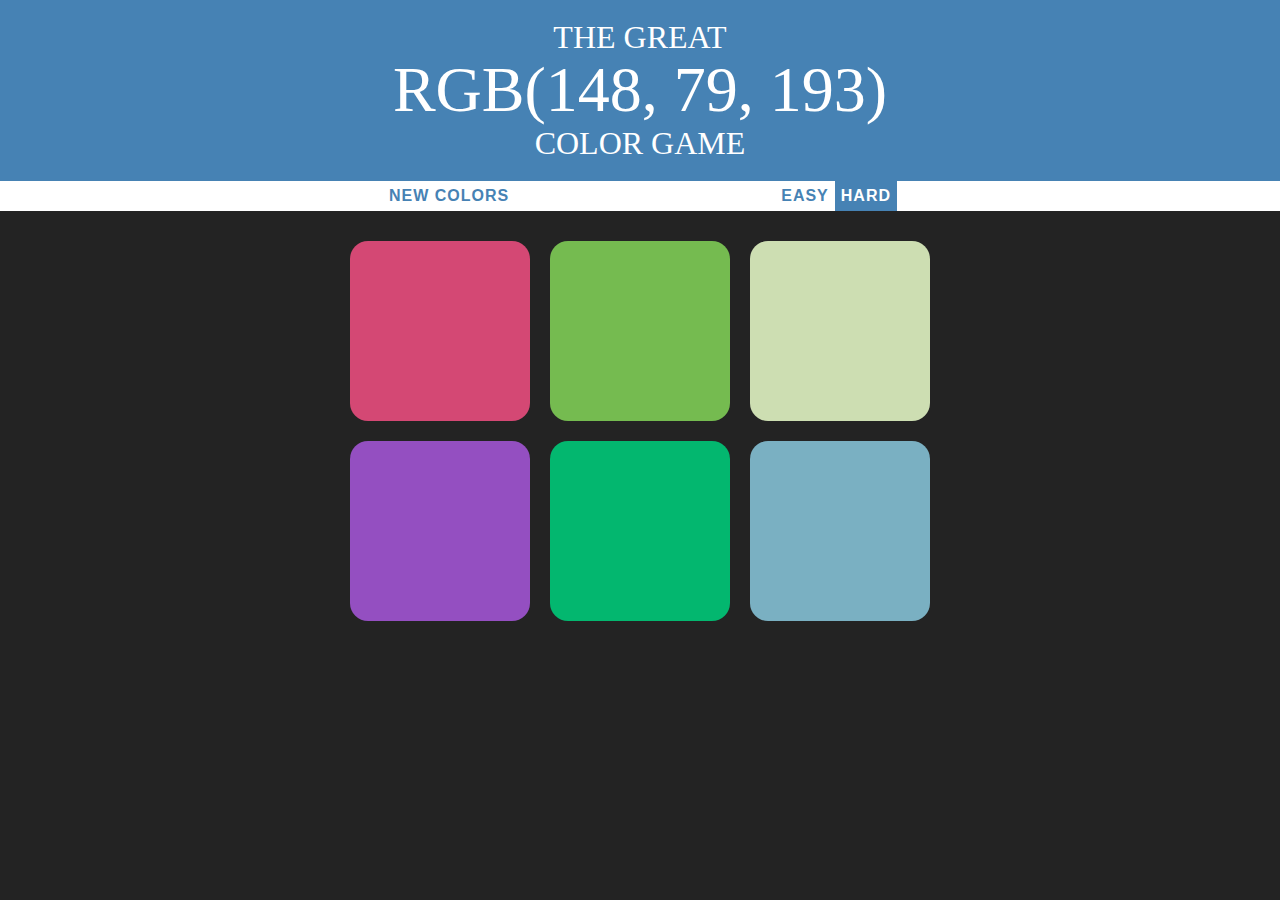
==== index.html @ eb39c0df "fixed index.html" ====
<!DOCTYPE html>
<html lang="en">
<head>
	<title>The Colors Game</title>
	<link rel="stylesheet" type="text/css" href="./colorgame.css">
</head>
<body>
	<main role="main">
	<h1>The Great <br>
		<span id="colorDisplay">RGB</span><br>
		 Color Game</h1>
		 
	<div id="stripe">
		<button id="reset">NEW COLORS</button><span id="message"></span>
		<button id="easy">Easy</button><button id="hard" class="selected">Hard</button>
	</div>
	<div id="container">
		<div class="square"></div>
		<div class="square"></div>
		<div class="square"></div>
		<div class="square"></div>
		<div class="square"></div>
		<div class="square"></div>
	</div>
	</main>
<script type="text/javascript" src="./colorgame.js"></script>
	
</body>
</html>
---- colorgame.css ----
.square{
	width: 30%;
	
	padding-bottom: 30%;
	float: left;
	margin: 1.66%;
	border-radius: 10%;
	transition: background 0.3s;
	-webkit-transition: background 0.3s;
	-moz-transition: background 0.3s;
}
body{
	background-color: #232323;
	margin: 0;
	font-family: "Montserrat", "Avenir";

}

#container{
	max-width: 600px;
	margin: 20px auto;
}

h1{
	color: white;
	text-align: center;
	background-color: steelblue;
	margin: 0;
	font-weight: normal;
	text-transform: uppercase;
	line-height: 1.1;
	padding: 20px 0;
}
span{
	color: white;
}
#stripe{
	background-color: white;
	height: 30px;
	text-align: center;
	
}
#message{
	color: black;
	display: inline-block;
	width: 20%;
}

.selected {
	background-color: steelblue;
	color:white;
}
#colorDisplay{
	font-size: 200%;
}
button{
	border:none;
	background: none;
	text-transform: uppercase;
	height: 100%;
	font-weight: 700;
	color: steelblue;
	letter-spacing: 1px;
	font-size: inherit;
	transition: all 0.3s;
	-moz-transition: all 0.3s;
	-webkit-transition: all 0.3s;
	outline: none;
}
button:hover {
	color:white;
	background-color: steelblue;
}
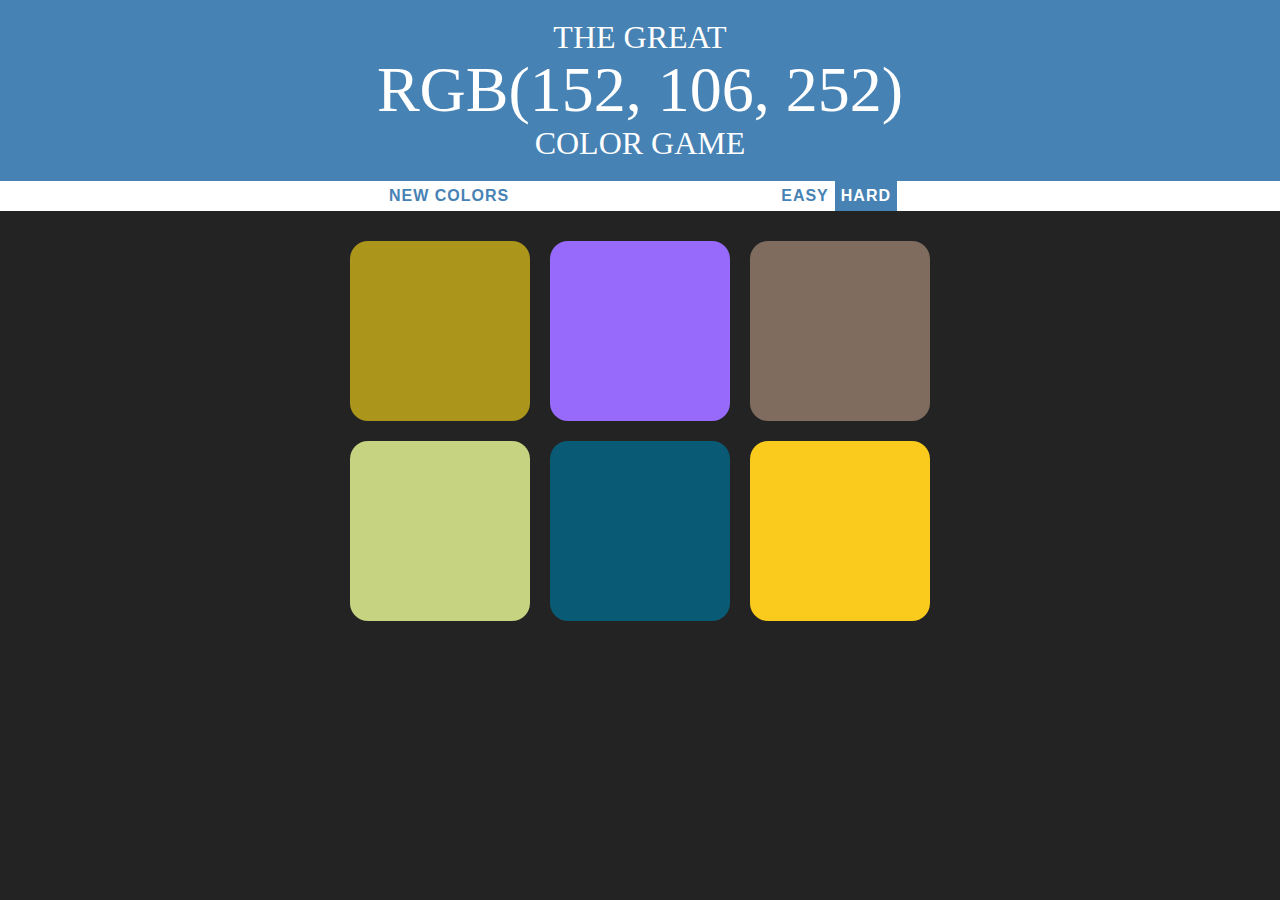
==== commit d9d4c184: "cleaned up line spacing a little" ====
--- a/index.html
+++ b/index.html
@@ -6,10 +6,9 @@
 </head>
 <body>
 	<main role="main">
-	<h1>The Great <br>
-		<span id="colorDisplay">RGB</span><br>
-		 Color Game</h1>
-		 
+		<header role="banner">
+			<h1>The Great <br><span id="colorDisplay">RGB</span><br>Color Game</h1>
+		 </header>
 	<div id="stripe">
 		<button id="reset">NEW COLORS</button><span id="message"></span>
 		<button id="easy">Easy</button><button id="hard" class="selected">Hard</button>
@@ -23,7 +22,6 @@
 		<div class="square"></div>
 	</div>
 	</main>
-<script type="text/javascript" src="./colorgame.js"></script>
-	
+	<script type="text/javascript" src="./colorgame.js"></script>
 </body>
 </html>
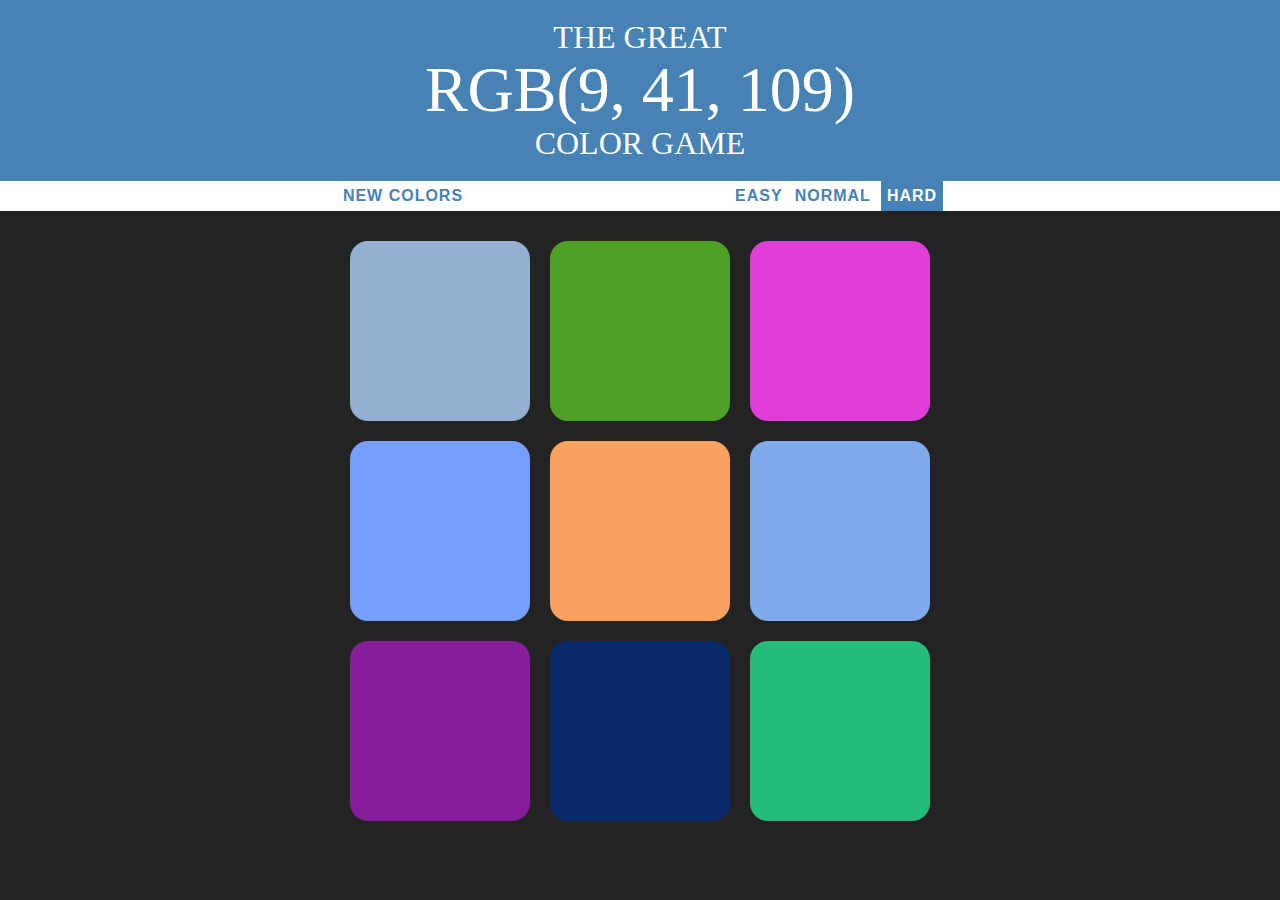
==== commit f82c2108: "added normal mode 6 squares, hard mode 9 squares." ====
--- a/index.html
+++ b/index.html
@@ -7,13 +7,17 @@
 <body>
 	<main role="main">
 		<header role="banner">
-			<h1>The Great <br><span id="colorDisplay">RGB</span><br>Color Game</h1>
+			<h1>The Great <br><span id="colorDisplay">Red Green Blue</span><br>Color Game</h1>
 		 </header>
 	<div id="stripe">
 		<button id="reset">NEW COLORS</button><span id="message"></span>
-		<button id="easy">Easy</button><button id="hard" class="selected">Hard</button>
+		<button id="easy">Easy</button><button id="normal">Normal</button>
+		<button id="hard" class="selected">Hard</button>
 	</div>
 	<div id="container">
+		<div class="square"></div>
+		<div class="square"></div>
+		<div class="square"></div>
 		<div class="square"></div>
 		<div class="square"></div>
 		<div class="square"></div>
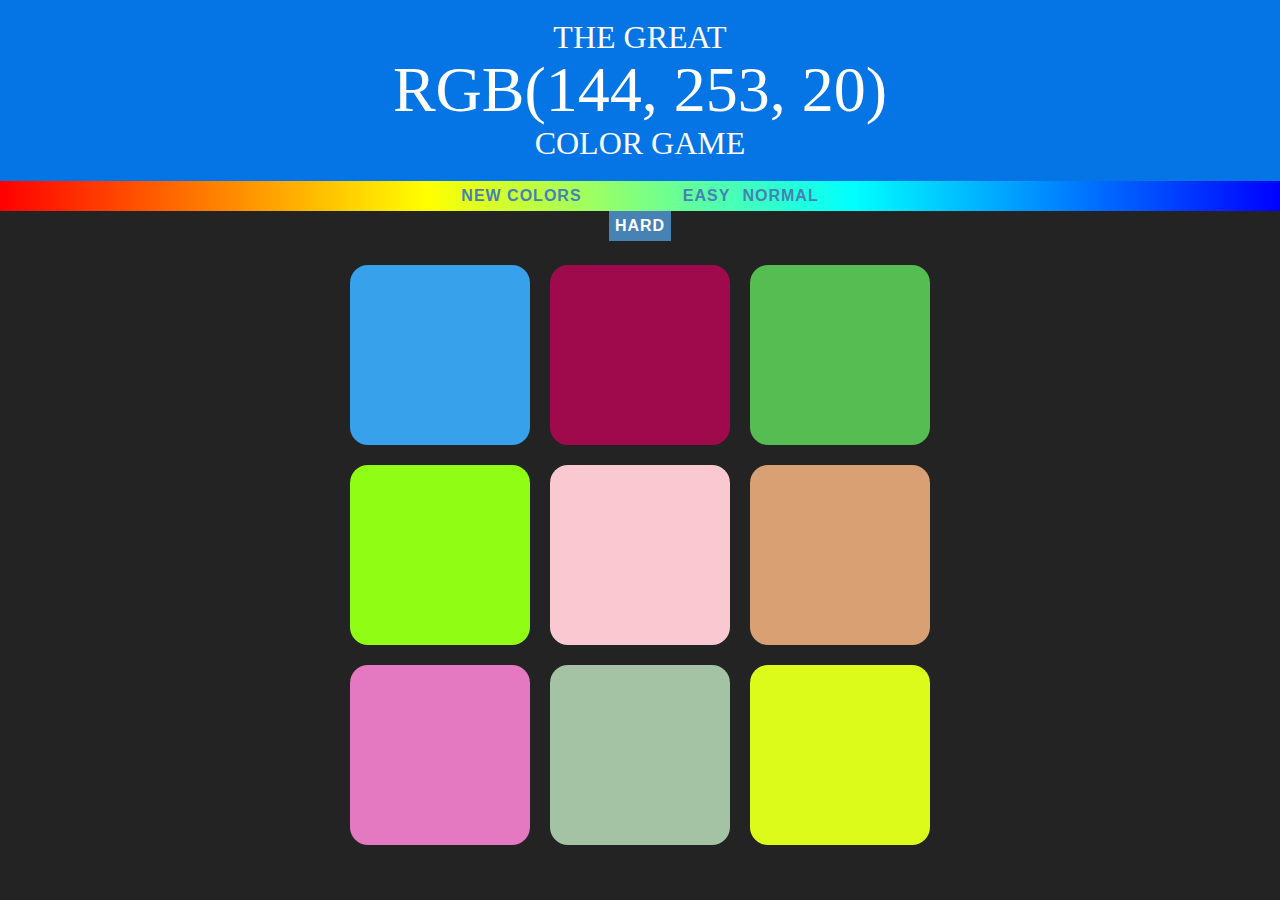
==== commit b74b65fd: "added rainbow color span" ====
--- a/index.html
+++ b/index.html
@@ -10,9 +10,13 @@
 			<h1>The Great <br><span id="colorDisplay">Red Green Blue</span><br>Color Game</h1>
 		 </header>
 	<div id="stripe">
+		<div class="leftSideSpan span"></div>
+		<div class="centerSpan span" >
 		<button id="reset">NEW COLORS</button><span id="message"></span>
 		<button id="easy">Easy</button><button id="normal">Normal</button>
 		<button id="hard" class="selected">Hard</button>
+		</div>
+		<div class="rightSideSpan span"></div>
 	</div>
 	<div id="container">
 		<div class="square"></div>
--- a/colorgame.css
+++ b/colorgame.css
@@ -25,13 +25,18 @@
 h1{
 	color: white;
 	text-align: center;
-	background-color: steelblue;
+	background: steelblue;
+	
 	margin: 0;
 	font-weight: normal;
 	text-transform: uppercase;
 	line-height: 1.1;
 	padding: 20px 0;
 }
+h1:hover {
+	background: #0575E6;
+}
+
 span{
 	color: white;
 }
@@ -39,8 +44,32 @@
 	background-color: white;
 	height: 30px;
 	text-align: center;
+	width: 100%;
+	display: inline-block;
+}
+
+div.span{
+	display: inline-block;
 	
+	box-sizing: border-box;
+	height: 30px;
+	width: 33.33%;
 }
+div.leftSideSpan{
+	position: absolute;
+	background: linear-gradient(to right, rgb(255, 0, 0), rgb(255, 255, 0));
+	left: 0;
+
+}
+div.centerSpan{
+	background: linear-gradient(to right, rgb(255, 255, 0), rgb(0, 255, 255));
+}
+div.rightSideSpan{
+	position: absolute;
+	background: linear-gradient(to right, rgb(0, 255, 255), rgb(0, 0, 255));
+	right:0;
+}
+
 #message{
 	color: black;
 	display: inline-block;
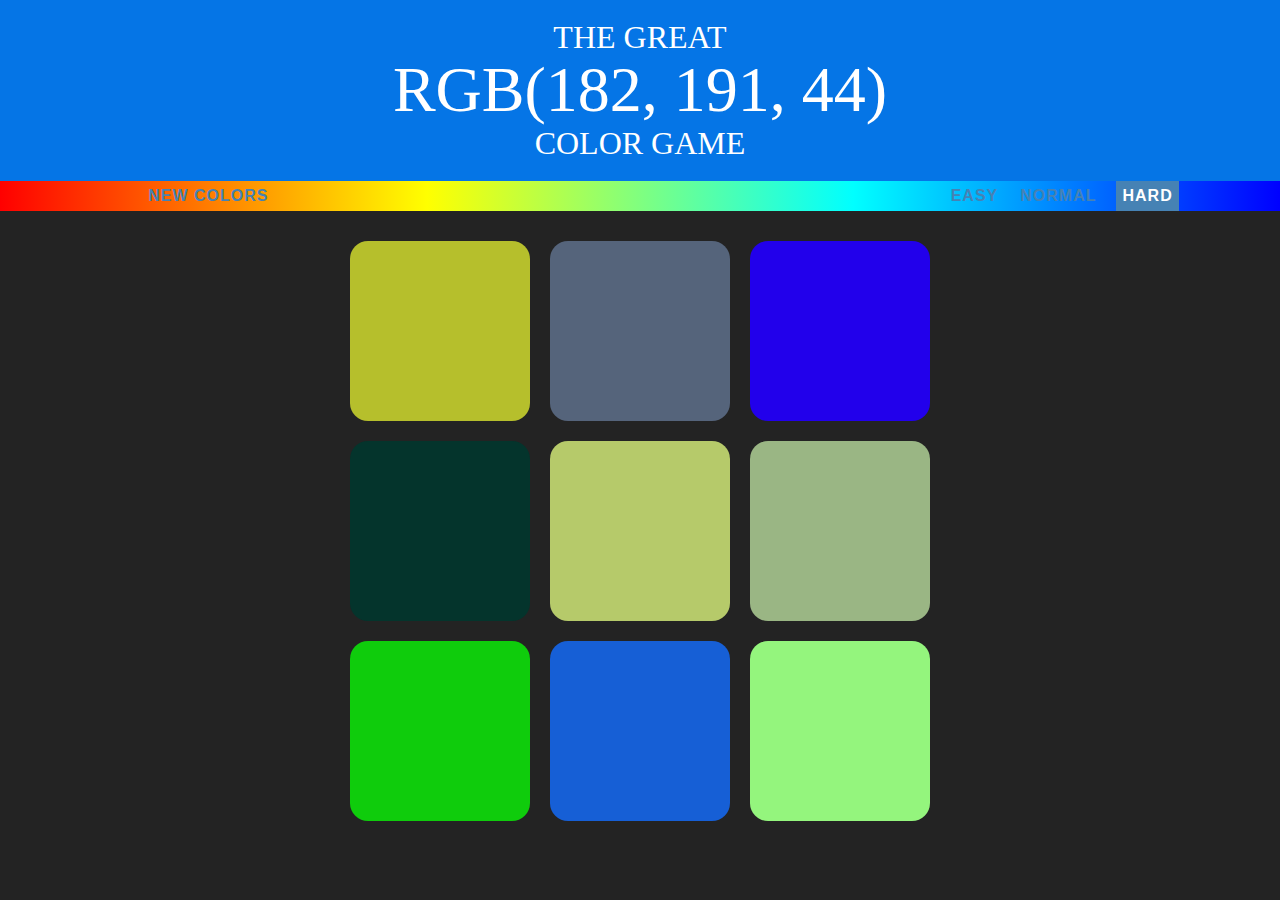
==== commit 27640a98: "spaced buttons a little wider for mobiles." ====
--- a/index.html
+++ b/index.html
@@ -10,13 +10,8 @@
 			<h1>The Great <br><span id="colorDisplay">Red Green Blue</span><br>Color Game</h1>
 		 </header>
 	<div id="stripe">
-		<div class="leftSideSpan span"></div>
-		<div class="centerSpan span" >
-		<button id="reset">NEW COLORS</button><span id="message"></span>
-		<button id="easy">Easy</button><button id="normal">Normal</button>
-		<button id="hard" class="selected">Hard</button>
-		</div>
-		<div class="rightSideSpan span"></div>
+		<div class="leftSideSpan span"><button id="reset">NEW COLORS</button></div><div class="centerSpan span"><span id="message"></span></div><div class="rightSideSpan span"><button id="easy">Easy</button><button id="normal">Normal</button>
+		<button id="hard" class="selected">Hard</button></div>
 	</div>
 	<div id="container">
 		<div class="square"></div>
--- a/colorgame.css
+++ b/colorgame.css
@@ -63,6 +63,7 @@
 }
 div.centerSpan{
 	background: linear-gradient(to right, rgb(255, 255, 0), rgb(0, 255, 255));
+	position: relative;
 }
 div.rightSideSpan{
 	position: absolute;
@@ -74,6 +75,7 @@
 	color: black;
 	display: inline-block;
 	width: 20%;
+	font-size: inherit;
 }
 
 .selected {
@@ -96,6 +98,7 @@
 	-moz-transition: all 0.3s;
 	-webkit-transition: all 0.3s;
 	outline: none;
+	margin-right: 10px;
 }
 button:hover {
 	color:white;
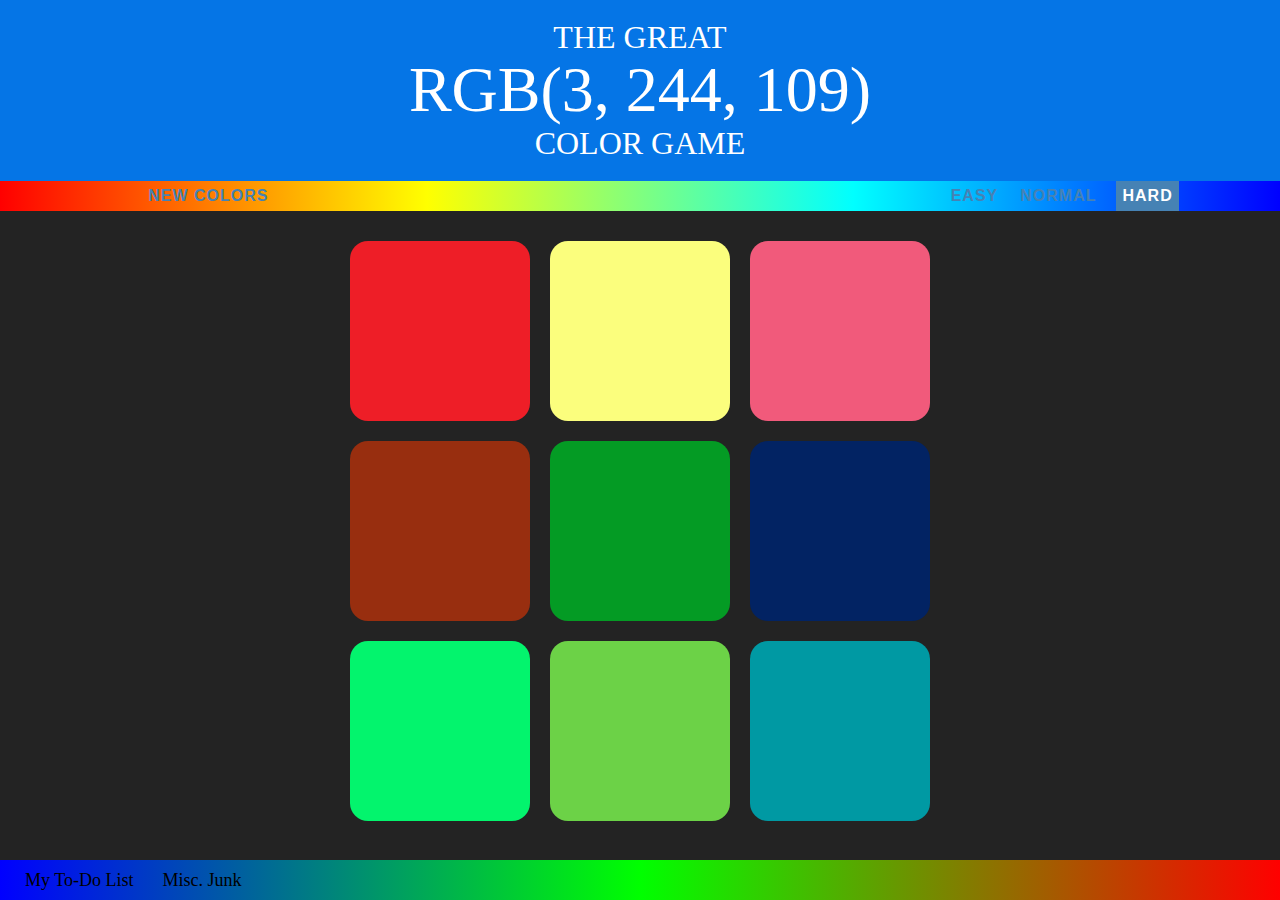
==== commit 59e3ce9b: "added real navbar links" ====
--- a/index.html
+++ b/index.html
@@ -25,6 +25,12 @@
 		<div class="square"></div>
 	</div>
 	</main>
+	<nav role="navigation" class="navbar">
+		<div class="links">
+		<a target="blank" href="https://fortiam.github.io/TodoList/">My To-Do List</a>
+		<a target="blank" href="https://fortiam.github.io/quick-form-practice/">Misc. Junk</a>
+		</div>
+	</nav>
 	<script type="text/javascript" src="./colorgame.js"></script>
 </body>
 </html>
--- a/colorgame.css
+++ b/colorgame.css
@@ -1,7 +1,5 @@
-
-.square{
+.square {
 	width: 30%;
-	
 	padding-bottom: 30%;
 	float: left;
 	margin: 1.66%;
@@ -10,37 +8,38 @@
 	-webkit-transition: background 0.3s;
 	-moz-transition: background 0.3s;
 }
-body{
+
+body {
 	background-color: #232323;
 	margin: 0;
 	font-family: "Montserrat", "Avenir";
-
 }
 
-#container{
+#container {
 	max-width: 600px;
 	margin: 20px auto;
 }
 
-h1{
+h1 {
 	color: white;
 	text-align: center;
 	background: steelblue;
-	
 	margin: 0;
 	font-weight: normal;
 	text-transform: uppercase;
 	line-height: 1.1;
 	padding: 20px 0;
 }
+
 h1:hover {
 	background: #0575E6;
 }
 
-span{
+span {
 	color: white;
 }
-#stripe{
+
+#stripe {
 	background-color: white;
 	height: 30px;
 	text-align: center;
@@ -48,30 +47,31 @@
 	display: inline-block;
 }
 
-div.span{
+div.span {
 	display: inline-block;
-	
 	box-sizing: border-box;
 	height: 30px;
 	width: 33.33%;
 }
-div.leftSideSpan{
+
+div.leftSideSpan {
 	position: absolute;
 	background: linear-gradient(to right, rgb(255, 0, 0), rgb(255, 255, 0));
 	left: 0;
+}
 
-}
-div.centerSpan{
+div.centerSpan {
 	background: linear-gradient(to right, rgb(255, 255, 0), rgb(0, 255, 255));
 	position: relative;
 }
-div.rightSideSpan{
+
+div.rightSideSpan {
 	position: absolute;
 	background: linear-gradient(to right, rgb(0, 255, 255), rgb(0, 0, 255));
 	right:0;
 }
 
-#message{
+#message {
 	color: black;
 	display: inline-block;
 	width: 20%;
@@ -82,10 +82,12 @@
 	background-color: steelblue;
 	color:white;
 }
-#colorDisplay{
+
+#colorDisplay {
 	font-size: 200%;
 }
-button{
+
+button {
 	border:none;
 	background: none;
 	text-transform: uppercase;
@@ -100,7 +102,32 @@
 	outline: none;
 	margin-right: 10px;
 }
+
 button:hover {
 	color:white;
 	background-color: steelblue;
+}
+
+nav.navbar{
+	position: fixed;
+	bottom: 0;
+	width: 100%;
+	height: 40px;
+	background: linear-gradient(to left, #F00, #0F0, #00F);
+	
+}
+
+.links{
+	height: 100%;
+}
+a {
+	color: black;
+	padding-left: 25px;
+	vertical-align: middle;
+	position: relative;
+	height:100%;
+	padding-top: 10px;
+	display: inline-block;
+	text-decoration: none;
+	font-size: 18px;
 }